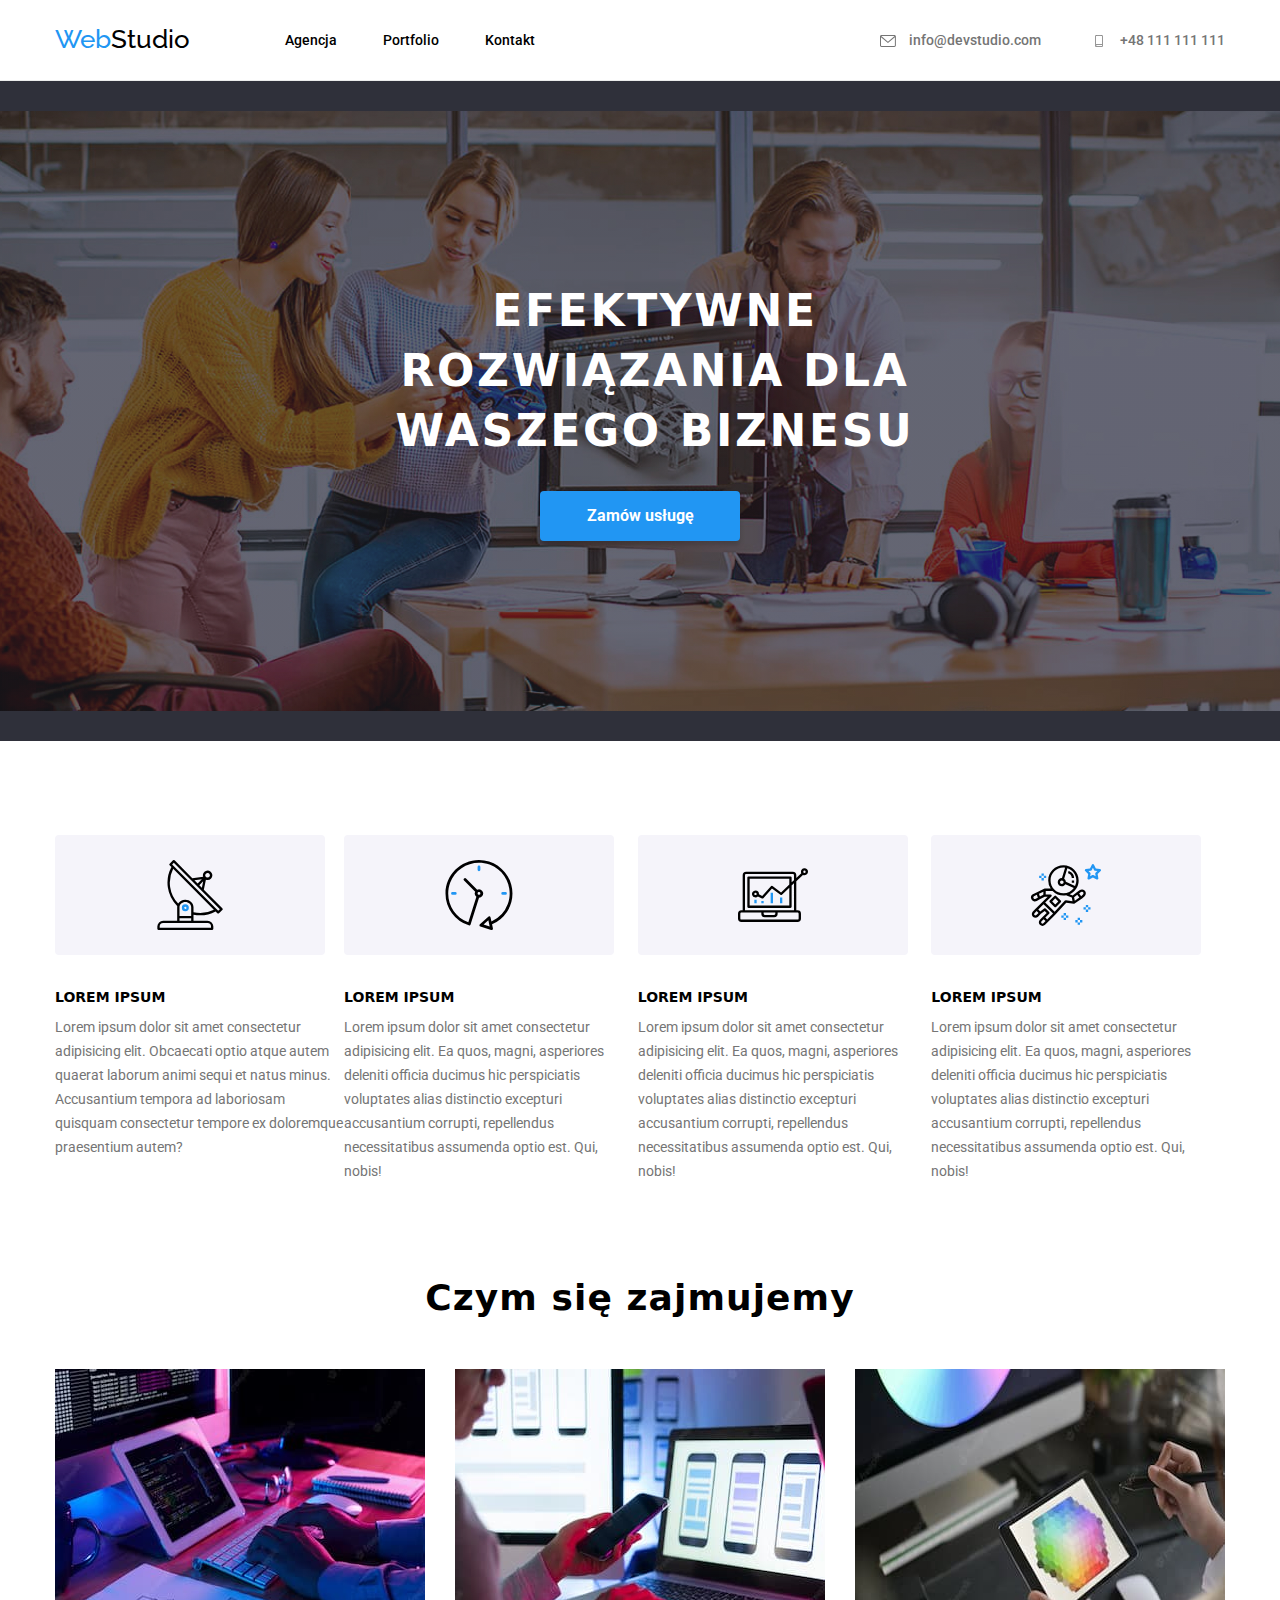
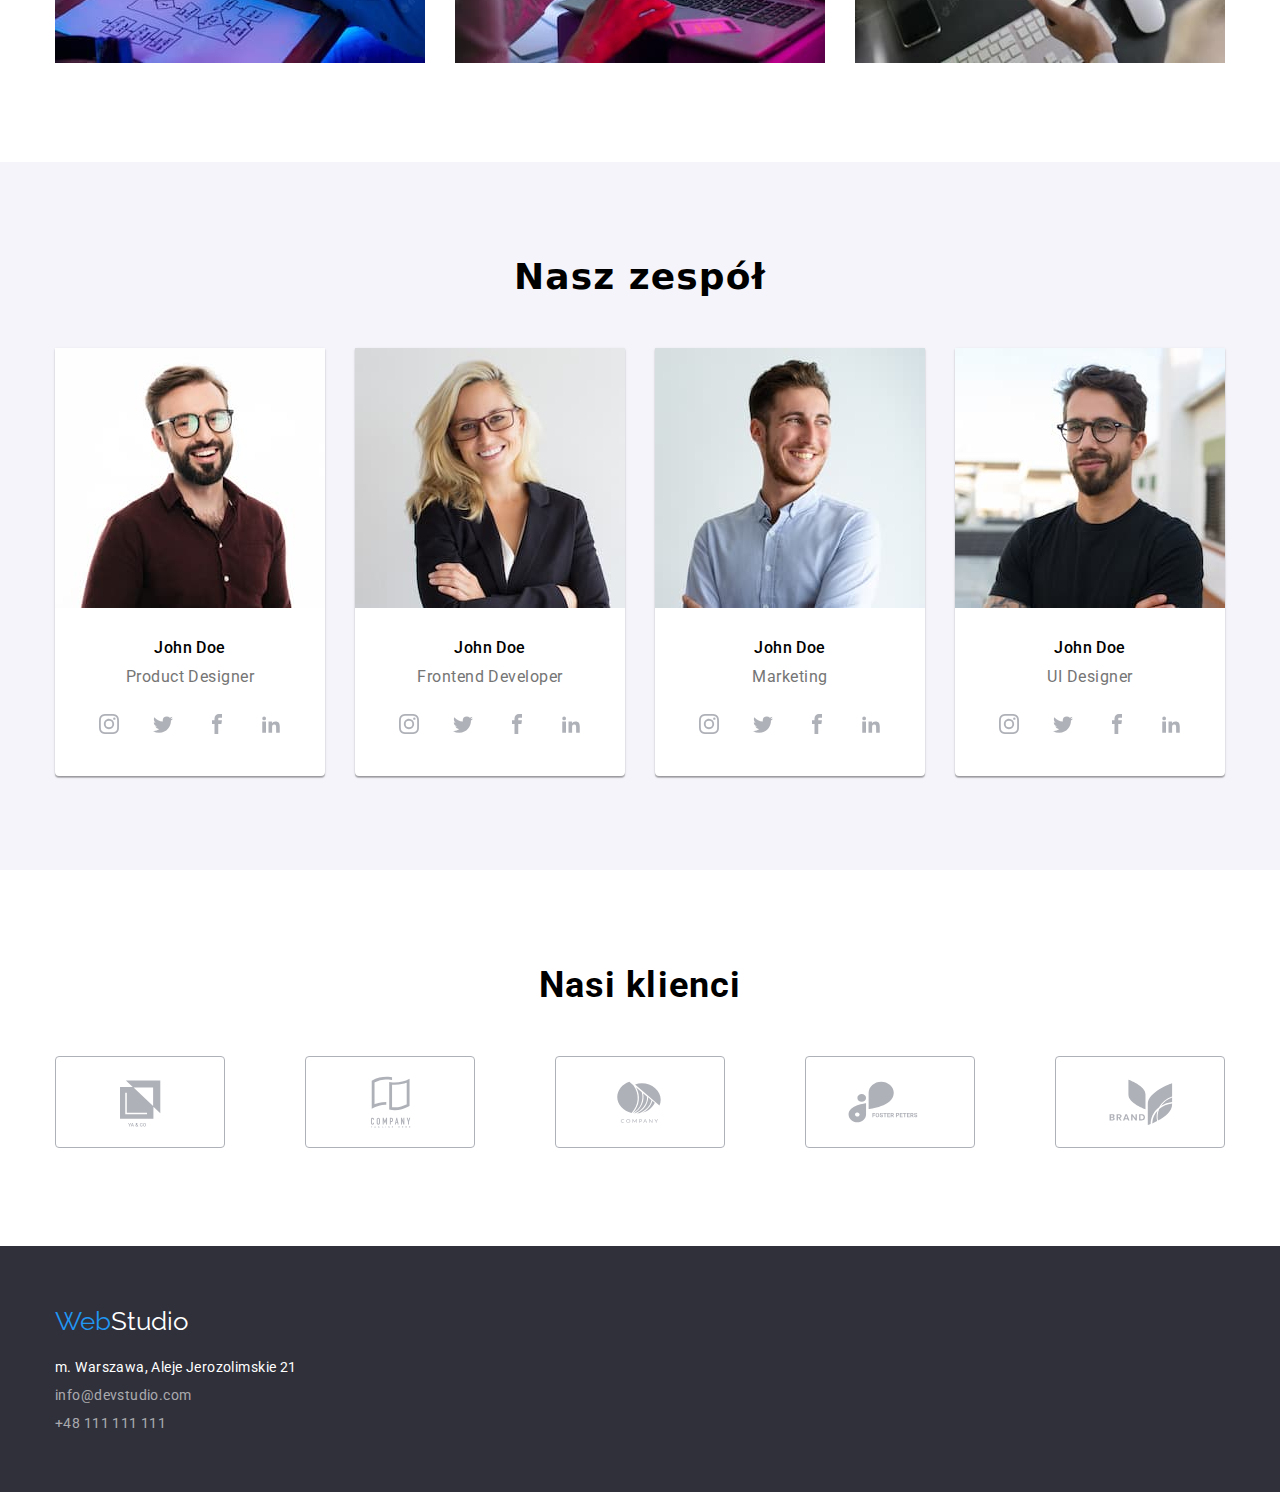
==== index.html @ 2748f31d "our-clients" ====
<!DOCTYPE html>
<html lang="pl">
  <head>
    <meta charset="UTF-8" />
    <meta http-equiv="X-UA-Compatible" content="IE=edge" />
    <meta name="viewport" content="width=device-width, initial-scale=1.0" />

    <title>Studio</title>
    <link rel="preconnect" href="https://fonts.googleapis.com" />
    <link rel="preconnect" href="https://fonts.gstatic.com" crossorigin />
    <link
      href="https://fonts.googleapis.com/css2?family=Raleway:wght@700&family=Roboto:wght@400;500;700;900&display=swap"
      rel="stylesheet"
    />

    <link rel="stylesheet" href="css/modern-normalize.css" />
    <link rel="stylesheet" href="css/style.css" />
  </head>
  <body>
    <header>
      <div class="container header">
        <nav class="nav">
          <a class="logo" href="./index.html"
            >Web<span class="studio-black">Studio</span></a
          >
          <ul class="nav-list">
            <li><a href="#">Agencja</a></li>
            <li><a href="portfolio.html">Portfolio</a></li>
            <li><a href="#">Kontakt</a></li>
          </ul>
        </nav>
        <div class="contacts-header">
          <a href="mailto:info@devstudio.com">
            <svg class="icon-header" 1056 34 width="16" height="12">
              <use href="./images/icons.svg#icon-envelope"></use>
            </svg>
            info@devstudio.com</a
          >
          <a href="tel:+48111111111">
            <svg class="icon-header" width="16" height="12">
              <use href="./images/icons.svg#icon-smartphone"></use>
            </svg>
            +48 111 111 111</a
          >
        </div>
      </div>
    </header>

    <main>
      <section class="section page-theme">
        <div class="container">
          <h1>EFEKTYWNE ROZWIĄZANIA DLA WASZEGO BIZNESU</h1>

          <input class="button-index" type="button" value="Zamów usługę" />
        </div>
      </section>
      <section class="section">
        <div class="container">
          <ul class="articles">
            <li>
              <svg class="svg-lorem" width="270" height="120">
                <use
                  href="./images/icons.svg#icon-antenna-1"
                  widht="70"
                  height="70"
                  y="25"
                ></use>
              </svg>
              <h3>Lorem ipsum</h3>
              <p>
                Lorem ipsum dolor sit amet consectetur adipisicing elit.
                Obcaecati optio atque autem quaerat laborum animi sequi et natus
                minus. Accusantium tempora ad laboriosam quisquam consectetur
                tempore ex doloremque praesentium autem?
              </p>
            </li>

            <li>
              <svg class="svg-lorem" width="270" height="120">
                <use
                  href="./images/icons.svg#icon-clock-1"
                  widht="70"
                  height="70"
                  y="25"
                ></use>
              </svg>
              <h3>Lorem ipsum</h3>
              <p>
                Lorem ipsum dolor sit amet consectetur adipisicing elit. Ea
                quos, magni, asperiores deleniti officia ducimus hic
                perspiciatis voluptates alias distinctio excepturi accusantium
                corrupti, repellendus necessitatibus assumenda optio est. Qui,
                nobis!
              </p>
            </li>

            <li>
              <svg class="svg-lorem" width="270" height="120">
                <use
                  href="./images/icons.svg#icon-diagram-1"
                  widht="70"
                  height="70"
                  y="25"
                ></use>
              </svg>
              <h3>Lorem ipsum</h3>
              <p>
                Lorem ipsum dolor sit amet consectetur adipisicing elit. Ea
                quos, magni, asperiores deleniti officia ducimus hic
                perspiciatis voluptates alias distinctio excepturi accusantium
                corrupti, repellendus necessitatibus assumenda optio est. Qui,
                nobis!
              </p>
            </li>

            <li>
              <svg class="svg-lorem" width="270" height="120">
                <use
                  href="./images/icons.svg#icon-astronaut-1"
                  widht="70"
                  height="70"
                  y="25"
                ></use>
              </svg>
              <h3>Lorem ipsum</h3>
              <p>
                Lorem ipsum dolor sit amet consectetur adipisicing elit. Ea
                quos, magni, asperiores deleniti officia ducimus hic
                perspiciatis voluptates alias distinctio excepturi accusantium
                corrupti, repellendus necessitatibus assumenda optio est. Qui,
                nobis!
              </p>
            </li>
          </ul>
        </div>
      </section>
      <section class="section secondary">
        <div class="container">
          <h2>Czym się zajmujemy</h2>
          <ul class="picture">
            <li>
              <img
                src="images/coding.jpg"
                alt="pisanie kodu"
                width="370"
                height="294"
              />
            </li>
            <li>
              <img
                src="images/phone.jpg"
                alt="telefon w ręce"
                width="370"
                height="294"
              />
            </li>
            <li>
              <img
                src="images/tablet.jpg"
                alt="tablet z paletą barw"
                width="370"
                height="294"
              />
            </li>
          </ul>
        </div>
      </section>
      <section class="section team">
        <div class="container">
          <h2>Nasz zespół</h2>
          <ul class="team-pictures">
            <li>
              <figure>
                <img
                  src="images/john-doe.jpg"
                  alt="mężczyzna w koszulce bordo i okularach"
                  width="270"
                  height="260"
                />
                <figcaption class="figcaption">
                  <span class="upper-text">John Doe</span>
                  <span class="lower-text">Product Designer</span>
                  <ul class="list-links">
                    <li class="social-links">
                      <svg class="item-social" width="44" height="44">
                        <use
                          href="./images/icons.svg#icon-instagram"
                          x="12"
                          y="12"
                          width="20"
                          height="20"
                        ></use>
                      </svg>
                    </li>
                    <li class="social-links">
                      <svg class="item-social" width="44" height="44">
                        <use
                          href="./images/icons.svg#icon-twitter"
                          x="12"
                          y="12"
                          width="20"
                          height="20"
                        ></use>
                      </svg>
                    </li>
                    <li class="social-links">
                      <svg class="item-social" width="44" height="44">
                        <use
                          href="./images/icons.svg#icon-facebook"
                          x="12"
                          y="12"
                          width="20"
                          height="20"
                        ></use>
                      </svg>
                    </li>
                    <li class="social-links">
                      <svg class="item-social" width="44" height="44">
                        <use
                          href="./images/icons.svg#icon-linkedin2"
                          x="12"
                          y="12"
                          width="20"
                          height="20"
                        ></use>
                      </svg>
                    </li>
                  </ul>
                </figcaption>
              </figure>
            </li>
            <li>
              <figure>
                <img
                  src="images/blonde.jpg"
                  alt="blondynka w żakiecie i okularach"
                  width="270"
                  height="260"
                />
                <figcaption class="figcaption">
                  <span class="upper-text">John Doe</span>
                  <span class="lower-text">Frontend Developer</span>
                  <ul class="list-links">
                    <li class="social-links">
                      <svg class="item-social" width="44" height="44">
                        <use
                          href="./images/icons.svg#icon-instagram"
                          x="12"
                          y="12"
                          width="20"
                          height="20"
                        ></use>
                      </svg>
                    </li>
                    <li class="social-links">
                      <svg class="item-social" width="44" height="44">
                        <use
                          href="./images/icons.svg#icon-twitter"
                          x="12"
                          y="12"
                          width="20"
                          height="20"
                        ></use>
                      </svg>
                    </li>
                    <li class="social-links">
                      <svg class="item-social" width="44" height="44">
                        <use
                          href="./images/icons.svg#icon-facebook"
                          x="12"
                          y="12"
                          width="20"
                          height="20"
                        ></use>
                      </svg>
                    </li>
                    <li class="social-links">
                      <svg class="item-social" width="44" height="44">
                        <use
                          href="./images/icons.svg#icon-linkedin2"
                          x="12"
                          y="12"
                          width="20"
                          height="20"
                        ></use>
                      </svg>
                    </li>
                  </ul>
                </figcaption>
              </figure>
            </li>
            <li>
              <figure>
                <img
                  src="images/without-glasses.jpg"
                  alt="mężczyzna w niebieskiej koszuli"
                  width="270"
                  height="260"
                />
                <figcaption class="figcaption">
                  <span class="upper-text">John Doe</span>
                  <span class="lower-text">Marketing</span>
                  <ul class="list-links">
                    <li class="social-links">
                      <svg class="item-social" width="44" height="44">
                        <use
                          href="./images/icons.svg#icon-instagram"
                          x="12"
                          y="12"
                          width="20"
                          height="20"
                        ></use>
                      </svg>
                    </li>
                    <li class="social-links">
                      <svg class="item-social" width="44" height="44">
                        <use
                          href="./images/icons.svg#icon-twitter"
                          x="12"
                          y="12"
                          width="20"
                          height="20"
                        ></use>
                      </svg>
                    </li>
                    <li class="social-links">
                      <svg class="item-social" width="44" height="44">
                        <use
                          href="./images/icons.svg#icon-facebook"
                          x="12"
                          y="12"
                          width="20"
                          height="20"
                        ></use>
                      </svg>
                    </li>
                    <li class="social-links">
                      <svg class="item-social" width="44" height="44">
                        <use
                          href="./images/icons.svg#icon-linkedin2"
                          x="12"
                          y="12"
                          width="20"
                          height="20"
                        ></use>
                      </svg>
                    </li>
                  </ul>
                </figcaption>
              </figure>
            </li>
            <li>
              <figure>
                <img
                  src="images/black-tshirt.jpg"
                  alt="męzczyzna w czarnej koszulce i okularach"
                  width="270"
                  height="260"
                />
                <figcaption class="figcaption">
                  <span class="upper-text">John Doe</span>
                  <span class="lower-text">UI Designer</span>
                  <ul class="list-links">
                    <li class="social-links">
                      <svg class="item-social" width="44" height="44">
                        <use
                          href="./images/icons.svg#icon-instagram"
                          x="12"
                          y="12"
                          width="20"
                          height="20"
                        ></use>
                      </svg>
                    </li>
                    <li class="social-links">
                      <svg class="item-social" width="44" height="44">
                        <use
                          href="./images/icons.svg#icon-twitter"
                          x="12"
                          y="12"
                          width="20"
                          height="20"
                        ></use>
                      </svg>
                    </li>
                    <li class="social-links">
                      <svg class="item-social" width="44" height="44">
                        <use
                          href="./images/icons.svg#icon-facebook"
                          x="12"
                          y="12"
                          width="20"
                          height="20"
                        ></use>
                      </svg>
                    </li>
                    <li class="social-links">
                      <svg class="item-social" width="44" height="44">
                        <use
                          href="./images/icons.svg#icon-linkedin2"
                          x="12"
                          y="12"
                          width="20"
                          height="20"
                        ></use>
                      </svg>
                    </li>
                  </ul>
                </figcaption>
              </figure>
            </li>
          </ul>
        </div>
      </section>

      <!-- Nasi klienci -->
      <section class="section our-clients">
        <div class="container">
          <h2>Nasi klienci</h2>
          <ul class="client-list">
            <li class="client-box">
              <svg class="icon-client" width="170" height="92">
                <use
                  href="./images/icons.svg#icon-Logo"
                  x="5"
                  y="16"
                  width="160"
                  height="60"
                ></use>
              </svg>
            </li>
            <li class="client-box">
              <svg class="icon-client" width="170" height="92">
                <use
                  href="./images/icons.svg#icon-Logo1"
                  x="5"
                  y="16"
                  width="160"
                  height="60"
                ></use>
              </svg>
            </li>
            <li class="client-box">
              <svg class="icon-client" width="170" height="92">
                <use
                  href="./images/icons.svg#icon-Logo2"
                  x="5"
                  y="16"
                  width="160"
                  height="60"
                ></use>
              </svg>
            </li>
            <li class="client-box">
              <svg class="icon-client" width="170" height="92">
                <use
                  href="./images/icons.svg#icon-Logo3"
                  x="5"
                  y="16"
                  width="160"
                  height="60"
                ></use>
              </svg>
            </li>
            <li class="client-box">
              <svg class="icon-client" width="170" height="92">
                <use
                  href="./images/icons.svg#icon-Logo4"
                  x="5"
                  y="16"
                  width="160"
                  height="60"
                ></use>
              </svg>
            </li>
          </ul>
        </div>
      </section>
    </main>
    <footer class="ending">
      <div class="container">
        <a class="logo" href="./index.html"
          >Web<span class="studio-white">Studio</span></a
        >
        <address class="links">
          <ul>
            <li>
              <a class="localization" href="#"
                >m. Warszawa, Aleje Jerozolimskie 21</a
              >
            </li>
            <div class="contacts-footer">
              <li>
                <a href="mailto:info@devstudio.com"> info@devstudio.com</a>
              </li>
              <li><a href="tel:+48111111111"> +48 111 111 111</a></li>
            </div>
          </ul>
        </address>
      </div>
    </footer>
  </body>
</html>
---- css/style.css ----
:root {
  --black: black;
  --blue: #2196f3;
  --white: #ffffff;
  --grey: #757575;
  --light-grey: rgba(255, 255, 255, 0.6);
  --background-footer: #2f303a;
  --box-shadow: rgba(0, 0, 0, 0.15);
  --bacground-image: rgba(47, 48, 58, 0.4);
  --social-links:#AFB1B8;
  --our-clients:#E5E5E5;
}

header {
  border-bottom: 1px solid #ececec;
  padding-top: 24px;
  padding-bottom: 25px;
}
.container {
  width: 1200px;
  margin: 0 auto;
  padding: 0 15px;
}
ul {
  list-style: none;
  padding: 0;
  margin: 0;
}
h1,
h2,
h3,
p {
  margin: 0;
}
body {
  color: var(--black);
}

.logo {
  font-family: "Raleway", sans-serif;
  font-size: 26px;
  color: var(--blue);
  text-decoration: none;
  margin-right: 95px;
  line-height: 31px;
}

.header {
  display: flex;
  align-items: center;
  justify-content: space-between;
  font-family: "Roboto";
  font-style: normal;
  font-weight: 500;
  font-size: 14px;
  line-height: 16px;
}

.nav {
  display: flex;
  align-items: center;
  justify-content: space-evenly;
}

.nav-list {
  display: flex;
  align-items: center;
  justify-content: space-evenly;
  gap: 46px;
}

.nav-list a {
  font-family: "Roboto", sans-serif;
  font-weight: 500;
  letter-spacing: 0, 02em;
  color: var(--black);
  text-decoration: none;
}

.nav-list a:hover,
.nav-list a:focus {
  color: var(--blue);
}
.studio-black {
  color: var(--black);
}

.contacts-header {
  display: flex;
  gap: 50px;
}

.contacts-header a {
  color: var(--grey);
  text-decoration: none;
}

.contacts-header a:hover,
.contacts-header a:focus {
  color: var(--blue);
}

.icon-header{
  fill: currentColor;
  margin-right: 10px;
  vertical-align: middle;
}

.icon-header:hover,
.icon-header:focus {
  fill:var(--blue)
}

.section {
  padding: 94px 0;
}
.page-theme {
  background-color: #2f303a;
  text-align: center;
  display: flex;
  flex-direction: column;
  justify-content: center;
  text-align: center;
  align-items: center;
  padding-bottom: 0;
  background-image: linear-gradient(
      to bottom,
      var(--bacground-image),
      var(--bacground-image)
    ),
    url("../images/new-image.jpg");

  background-repeat: no-repeat;
  background-position: center;
  background-size: 1600px 600px;
}

.page-theme h1 {
  font-size: 44px;
  font-weight: 900;
  line-height: 60px;
  letter-spacing: 0.06em;
  color: var(--white);
  width: 696px;
  margin: 106px 252px 0 252px;
}
.page-theme input {
  font-family: "Roboto";
  font-weight: 700;
  font-size: 16px;
  line-height: 1.875;
  color: var(--white);
  background-color: var(--blue);
  width: 200px;
  height: 50px;
  box-shadow: 0px 4px 4px var(--box-shadow);
  border-radius: 4px;
  outline: none;
  border: none;
  cursor: pointer;
}

.articles {
  display: flex;
  justify-content: center;
  text-align: left;
}
.svg-lorem{
  background-color: #f5f4fa;
  border-radius: 4px;
  margin-bottom:30px;
}

.articles h3 {
  text-transform: uppercase;
  font-weight: 700;
  font-size: 14px;
  letter-spacing: 0, 03em;
  justify-content: center;
  line-height: 16px;
  margin-bottom: 10px;
}

.articles p {
  font-family: "Roboto", sans-serif;
  font-weight: 400;
  font-size: 14px;
  letter-spacing: 0, 03em;
  color: var(--grey);
  line-height: 24px;
}
.secondary {
  display: flex;
  flex-direction: column;
  justify-content: center;
  text-align: center;
  padding-top: 0;
}

.secondary h2 {
  font-size: 36px;
  font-weight: 700;
  line-height: 42px;
  letter-spacing: 0.03em;
  margin-bottom: 50px;
}

.picture {
  display: flex;
  justify-content: space-evenly;
  gap: 30px;
}

.team {
  background-color: #f5f4fa;
  display: flex;
  flex-direction: column;
  justify-content: center;
  text-align: center;
}
.team-pictures {
  display: flex;
  justify-content: space-evenly;
  gap: 30px;
}
.team-pictures figure {
  font-size: 0;
}

.team figure {
  background-color: var(--white);
  box-shadow: 0px 1px 3px rgba(0, 0, 0, 0.12), 0px 1px 1px rgba(0, 0, 0, 0.14),
    0px 2px 1px rgba(0, 0, 0, 0.2);
  border-radius: 0px 0px 4px 4px;
  margin: 0;
}

.team h2 {
  font-size: 36px;
  font-weight: 700;
  letter-spacing: 0.03em;
  text-align: center;
  margin-bottom: 50px;
  line-height: 42px;
}
.list-links{
  display: flex;
  gap:10px;
  margin-left: 32px;
  margin-top: 16px;
}
.social-links{
  background-color:var(--white) ;
  display:block;
  fill:var(--social-links);
  border-radius:50%;
}
.social-links:hover{
  background-color: var(--blue);
  cursor: pointer;
}

.item-social:hover{
  fill:var(--white)
}

.button {
  font-family: "Roboto";
  font-weight: 500;
  font-size: 16px;
  line-height: 26px;
  outline: none;
  border: none;
  cursor: pointer;
}
.button-index {
  font-family: "Roboto";
  font-weight: 700;
  font-size: 16px;
  line-height: 30px;
  outline: none;
  border: none;
  cursor: pointer;
  margin-top: 30px;
  margin-bottom: 200px;
}

.button:hover,
.button:focus {
  color: var(--white);
  background-color: var(--blue);
  box-shadow: 0px 2px 2px 0px rgba(0, 0, 0, 0.12),
    0px 1px 2px 0px rgba(0, 0, 0, 0.08), 0px 3px 1px 0px rgba(0, 0, 0, 0.1);
}

.buttons {
  list-style: none;
  align-items: center;
  text-align: center;
  justify-content: center;
  display: flex;
  gap: 8px;
  margin-bottom: 50px;
}
.portfolio {
  list-style: none;
  display: flex;
  flex-wrap: wrap;
  gap: 30px;
  align-content: center;
}
.portfolio figure:hover {
  box-shadow: 1px 4px 6px 0px rgba(0, 0, 0, 0.16),
    0px 4px 4px 0px rgba(0, 0, 0, 0.06), 0px 1px 1px 0px rgba(0, 0, 0, 0.12);
}
.figcaption {
  display: flex;
  flex-direction: column;
  padding-bottom: 30px;
}

.figcaption-portfolio {
  display: flex;
  flex-direction: column;
  padding-bottom: 20px;
  padding-left: 24px;
  padding-top: 20px;
  border: 1px solid #eee;
  border-top: none;
}

.portfolio figure {
  background: var(--white);
  margin: 0;
  font-size: 0;
}

.upper-text {
  font-family: "Roboto";
  font-style: normal;
  font-weight: 500;
  font-size: 16px;
  line-height: 19px;
  text-align: center;
  letter-spacing: 0.03em;
  padding-top: 30px;
  margin-bottom: 10px;
}
.upper {
  font-family: "Roboto";
  font-style: normal;
  font-weight: 700;
  font-size: 18px;
  line-height: 36px;
  letter-spacing: 0.06em;
}

.lower-text {
  font-family: "Roboto";
  font-size: 16px;
  font-weight: 400;
  color: var(--grey);
  letter-spacing: 0.03em;
  line-height: 19px;
}
.lower {
  font-family: "Roboto";
  font-style: normal;
  font-weight: 400;
  font-size: 16px;
  line-height: 30px;
  letter-spacing: 0.03em;
}

.our-clients{
justify-content: center;
align-items: center;
}
.client-list{
  display:flex;
  justify-content: space-between;
  margin-top: 50px;
}

.our-clients h2{
  font-family: "Roboto";
font-size: 36px;
font-weight: 700;
line-height: 42px;
letter-spacing: 0.03em;
text-align: center;

}
.client-box{
  cursor: pointer;
}

.icon-client:hover,
.icon-client:focus{
  fill:var(--blue);
  border-color: var(--blue);
}

.icon-client{
  border: solid 1px #AFB1B8;
  border-radius: 4px;
  fill:var(--social-links)
}

.localization {
  color: var(--white);
  text-decoration: none;
  font-style: normal;
}
.links a {
  font-family: "Roboto";
  font-style: normal;
  font-weight: 400;
  font-size: 14px;
  letter-spacing: 0.03em;
  text-decoration: none;
}
.links {
  padding-top: 20px;
}

.contacts-footer a:hover,
.contacts-footer a:focus {
  color: var(--blue);
}
.studio-white {
  color: var(--white);
}

.contacts-footer a {
  color: var(--light-grey);
}
.contacts-footer {
  display: flex;
  flex-direction: column;
  gap: 9px;
}
.ending {
  background-color: var(--background-footer);
  padding-top: 60px;
  padding-bottom: 60px;
  line-height: normal;
  display:flex;
  
}
.ending ul {
  display: flex;
  flex-direction: column;
  gap: 9px;
}
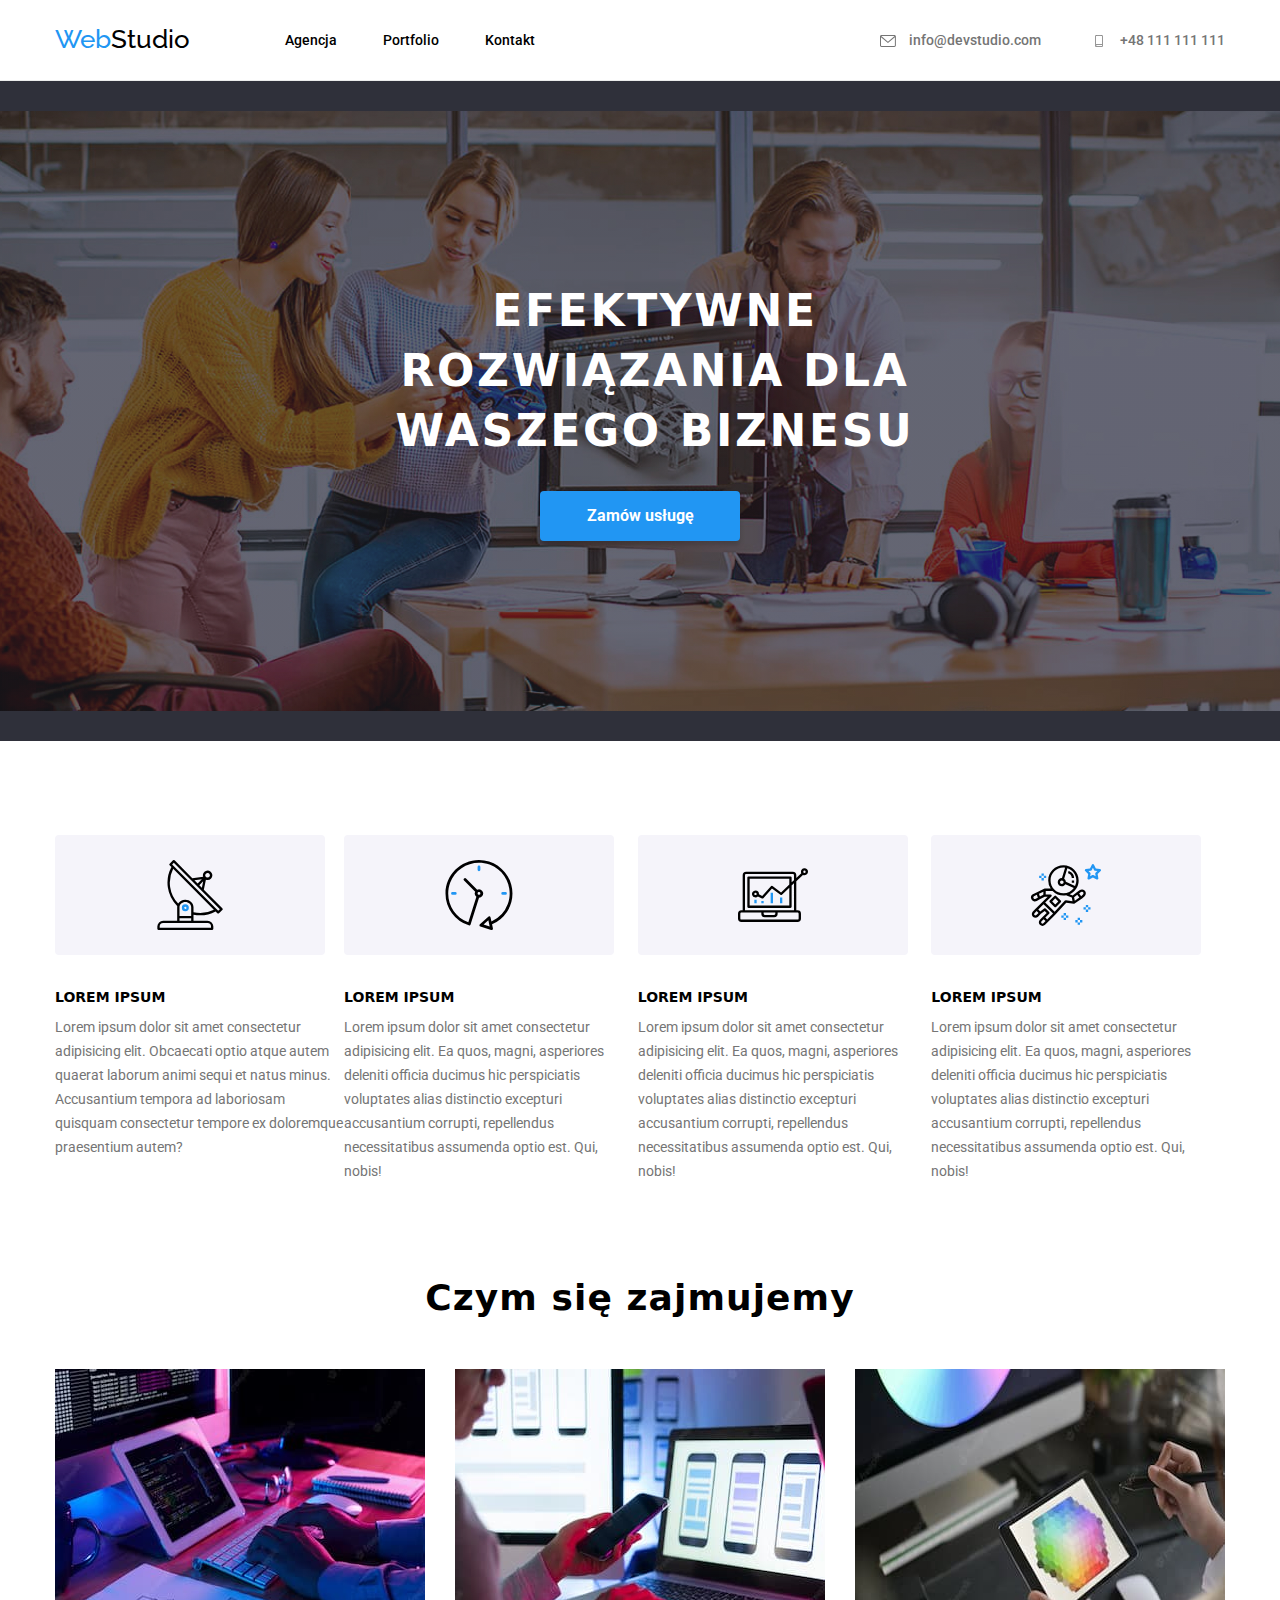
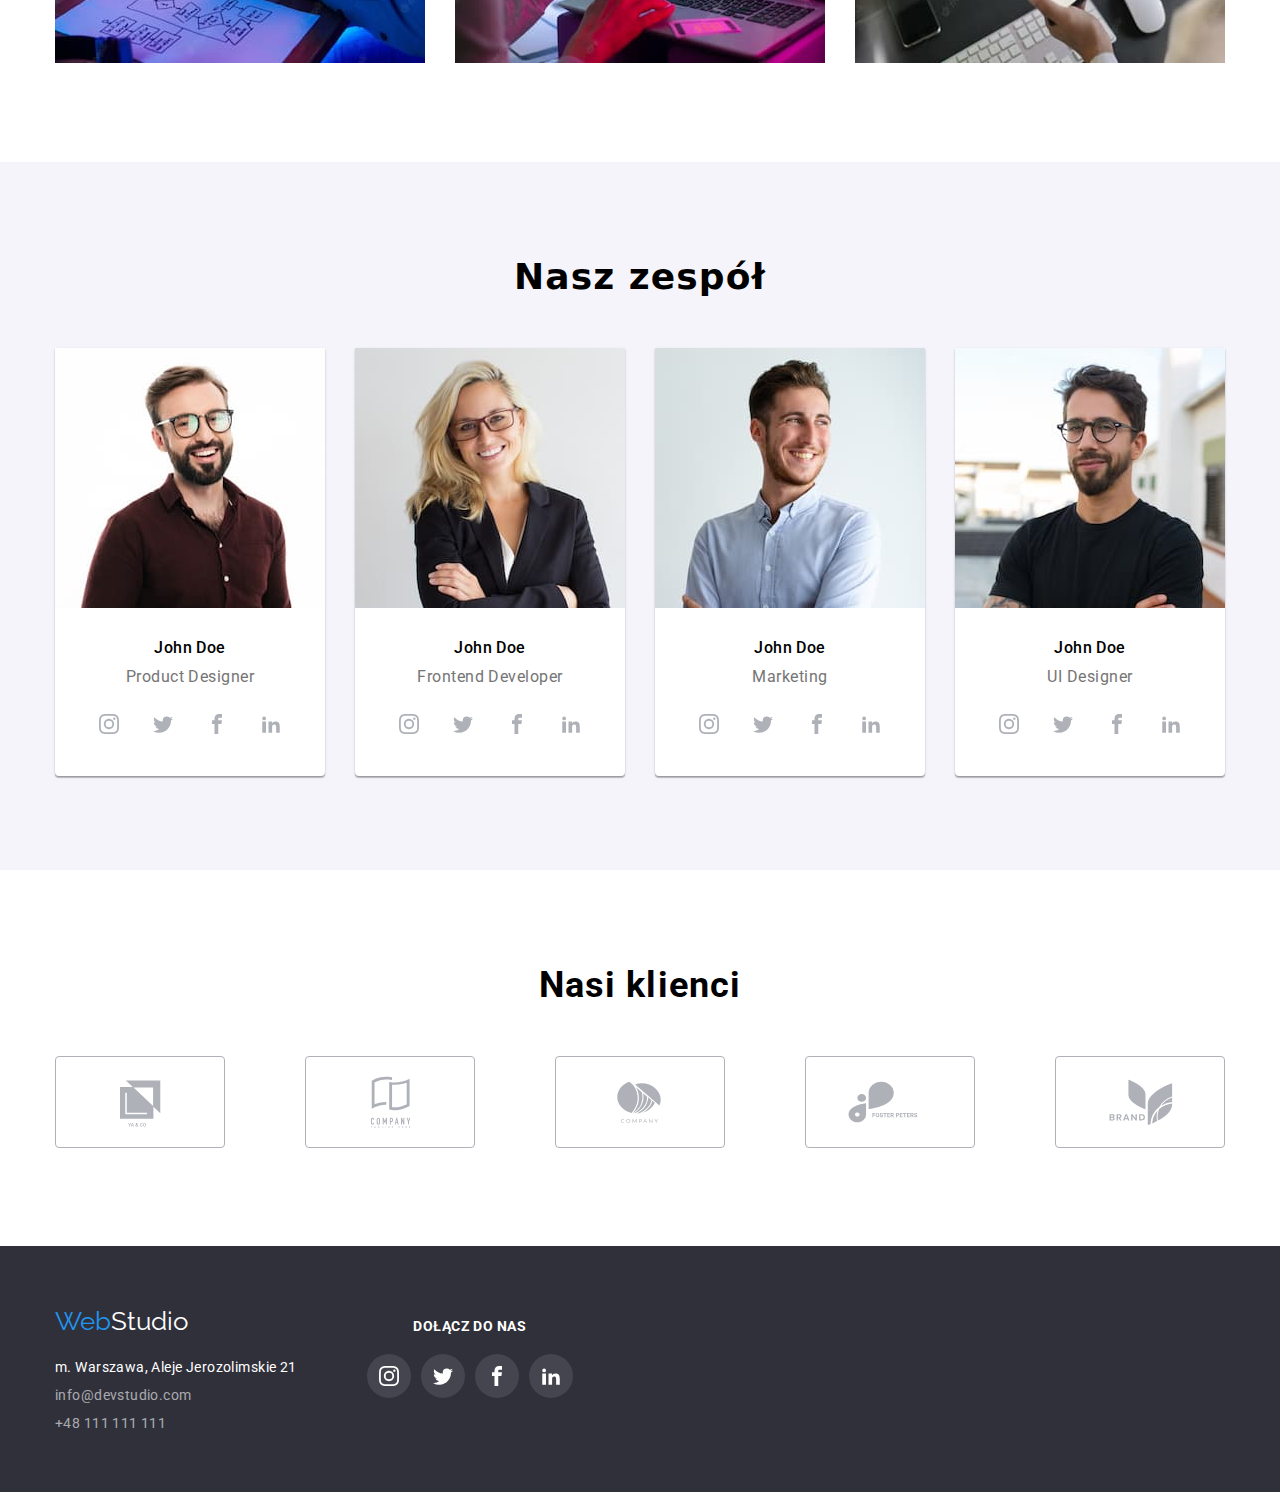
==== commit 26f17ba8: "footer-icons" ====
--- a/index.html
+++ b/index.html
@@ -477,11 +477,15 @@
         </div>
       </section>
     </main>
+    <!-- footer -->
     <footer class="ending">
       <div class="container">
+        <div class="divs">
+          <div class="footer">
         <a class="logo" href="./index.html"
           >Web<span class="studio-white">Studio</span></a
         >
+        
         <address class="links">
           <ul>
             <li>
@@ -495,8 +499,63 @@
               </li>
               <li><a href="tel:+48111111111"> +48 111 111 111</a></li>
             </div>
+          </div>
           </ul>
         </address>
+        <div class="join-us">
+          <h3>Dołącz do nas</h3>
+          <ul class="join-us-links">
+            <li class="list-element">
+              <svg class="icon-footer" width="44" height="44">
+                <use
+                  href="./images/icons.svg#icon-instagram"
+                  x="12"
+                  y="12"
+                  width="20"
+                  height="20"
+                ></use>
+              </svg>
+            </li>
+            <li class="list-element">
+              <svg class="icon-footer" width="44" height="44">
+                <use
+                  href="./images/icons.svg#icon-twitter"
+                  x="12"
+                  y="12"
+                  width="20"
+                  height="20"
+                ></use>
+              </svg>
+            </li>
+            <li class="list-element">
+              <svg class="icon-footer" width="44" height="44">
+                <use
+                  href="./images/icons.svg#icon-facebook"
+                  x="12"
+                  y="12"
+                  width="20"
+                  height="20"
+                ></use>
+              </svg>
+            </li>
+            <li class="list-element">
+              <svg class="icon-footer" width="44" height="44">
+                <use
+                  href="./images/icons.svg#icon-linkedin2"
+                  x="12"
+                  y="12"
+                  width="20"
+                  height="20"
+                ></use>
+              </svg>
+            </li>
+          </ul>
+        </figcaption>
+      </figure>
+    </li>
+  </ul>
+        </div>
+      </div>
       </div>
     </footer>
   </body>
--- a/css/style.css
+++ b/css/style.css
@@ -9,6 +9,7 @@
   --bacground-image: rgba(47, 48, 58, 0.4);
   --social-links:#AFB1B8;
   --our-clients:#E5E5E5;
+  --social-links-footer:rgba(255, 255, 255, 0.1);
 }
 
 header {
@@ -251,7 +252,7 @@
 }
 .social-links{
   background-color:var(--white) ;
-  display:block;
+  
   fill:var(--social-links);
   border-radius:50%;
 }
@@ -260,7 +261,8 @@
   cursor: pointer;
 }
 
-.item-social:hover{
+.item-social:hover,
+.item-social:focus{
   fill:var(--white)
 }
 
@@ -448,9 +450,47 @@
   display:flex;
   
 }
-.ending ul {
+.footer ul {
   display: flex;
   flex-direction: column;
   gap: 9px;
 }
-
+.join-us{
+  text-align: center;
+  margin-top: 12px;
+}
+.join-us h3{
+  color:var(--white);
+  font-family: 'Roboto';
+font-style: normal;
+font-weight: 700;
+font-size: 14px;
+line-height: 16px;
+letter-spacing: 0.03em;
+text-transform: uppercase;
+}
+.join-us-links{
+  margin-top: 20px;
+  display:flex;
+  gap:10px;
+  text-align: center;
+}
+.divs{
+  display:flex;
+  gap:70px
+}
+.list-element{
+  background-color:var(--social-links-footer);
+  fill:var(--white);
+  border-radius:50%
+}
+
+.list-element:hover,
+.list-element:focus{
+  background-color:var(--blue);
+  cursor:pointer
+}
+
+.icon-footer{
+  vertical-align: middle;
+}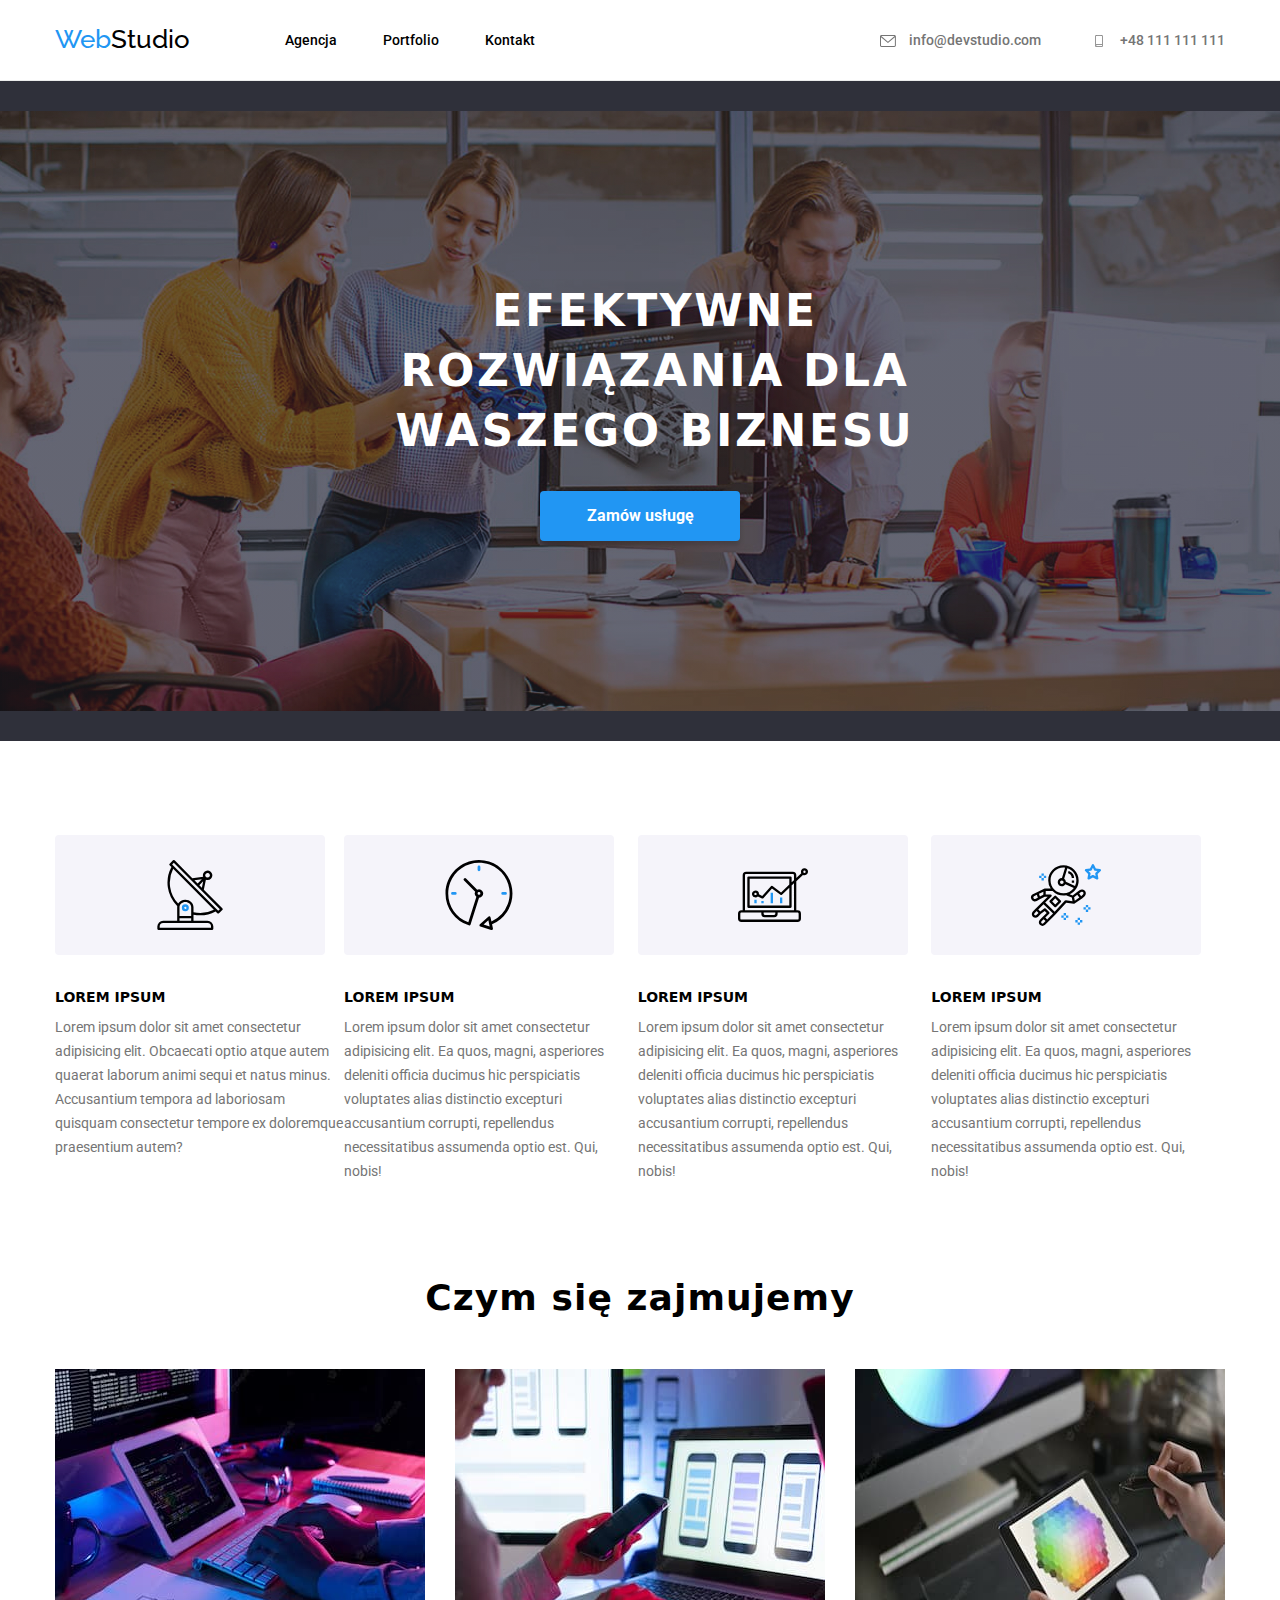
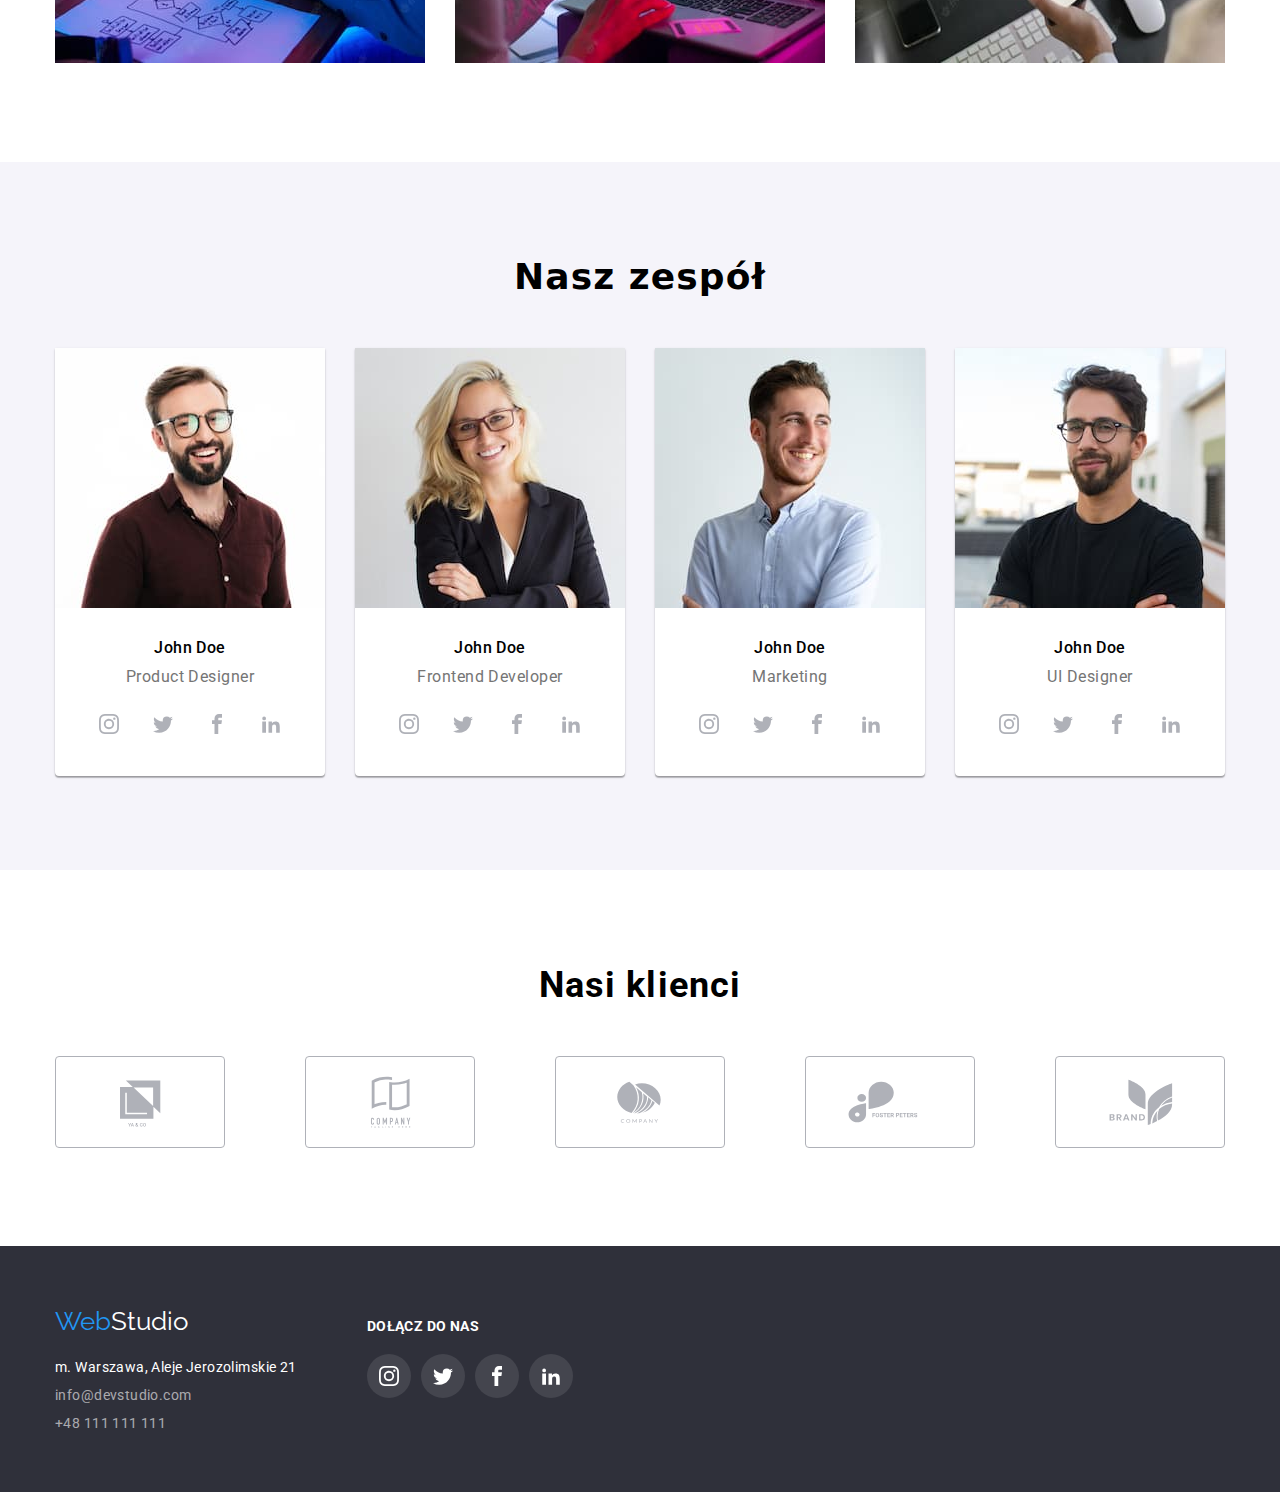
==== commit 66b4715e: "." ====
--- a/index.html
+++ b/index.html
@@ -182,6 +182,7 @@
                   <span class="lower-text">Product Designer</span>
                   <ul class="list-links">
                     <li class="social-links">
+                      <a href="#" target="_blank"></a>
                       <svg class="item-social" width="44" height="44">
                         <use
                           href="./images/icons.svg#icon-instagram"
@@ -193,6 +194,7 @@
                       </svg>
                     </li>
                     <li class="social-links">
+                      <a href="#" target="_blank"></a>
                       <svg class="item-social" width="44" height="44">
                         <use
                           href="./images/icons.svg#icon-twitter"
@@ -204,6 +206,7 @@
                       </svg>
                     </li>
                     <li class="social-links">
+                      <a href="#" target="_blank"></a>
                       <svg class="item-social" width="44" height="44">
                         <use
                           href="./images/icons.svg#icon-facebook"
@@ -215,6 +218,7 @@
                       </svg>
                     </li>
                     <li class="social-links">
+                      <a href="#" target="_blank"></a>
                       <svg class="item-social" width="44" height="44">
                         <use
                           href="./images/icons.svg#icon-linkedin2"
@@ -242,6 +246,7 @@
                   <span class="lower-text">Frontend Developer</span>
                   <ul class="list-links">
                     <li class="social-links">
+                      <a href="#" target="_blank"></a>
                       <svg class="item-social" width="44" height="44">
                         <use
                           href="./images/icons.svg#icon-instagram"
@@ -253,6 +258,7 @@
                       </svg>
                     </li>
                     <li class="social-links">
+                      <a href="#" target="_blank"></a>
                       <svg class="item-social" width="44" height="44">
                         <use
                           href="./images/icons.svg#icon-twitter"
@@ -264,6 +270,7 @@
                       </svg>
                     </li>
                     <li class="social-links">
+                      <a href="#" target="_blank"></a>
                       <svg class="item-social" width="44" height="44">
                         <use
                           href="./images/icons.svg#icon-facebook"
@@ -275,6 +282,7 @@
                       </svg>
                     </li>
                     <li class="social-links">
+                      <a href="#" target="_blank"></a>
                       <svg class="item-social" width="44" height="44">
                         <use
                           href="./images/icons.svg#icon-linkedin2"
@@ -302,6 +310,7 @@
                   <span class="lower-text">Marketing</span>
                   <ul class="list-links">
                     <li class="social-links">
+                      <a href="#" target="_blank"></a>
                       <svg class="item-social" width="44" height="44">
                         <use
                           href="./images/icons.svg#icon-instagram"
@@ -313,6 +322,7 @@
                       </svg>
                     </li>
                     <li class="social-links">
+                      <a href="#" target="_blank"></a>
                       <svg class="item-social" width="44" height="44">
                         <use
                           href="./images/icons.svg#icon-twitter"
@@ -324,6 +334,7 @@
                       </svg>
                     </li>
                     <li class="social-links">
+                      <a href="#" target="_blank"></a>
                       <svg class="item-social" width="44" height="44">
                         <use
                           href="./images/icons.svg#icon-facebook"
@@ -335,6 +346,7 @@
                       </svg>
                     </li>
                     <li class="social-links">
+                      <a href="#" target="_blank"></a>
                       <svg class="item-social" width="44" height="44">
                         <use
                           href="./images/icons.svg#icon-linkedin2"
@@ -362,6 +374,7 @@
                   <span class="lower-text">UI Designer</span>
                   <ul class="list-links">
                     <li class="social-links">
+                      <a href="#" target="_blank"></a>
                       <svg class="item-social" width="44" height="44">
                         <use
                           href="./images/icons.svg#icon-instagram"
@@ -373,7 +386,9 @@
                       </svg>
                     </li>
                     <li class="social-links">
-                      <svg class="item-social" width="44" height="44">
+                      <a href="#" target="_blank"></a>
+                      <svg class="item-social" width="44" height="44">
+                        
                         <use
                           href="./images/icons.svg#icon-twitter"
                           x="12"
@@ -384,6 +399,7 @@
                       </svg>
                     </li>
                     <li class="social-links">
+                      <a href="#" target="_blank"></a>
                       <svg class="item-social" width="44" height="44">
                         <use
                           href="./images/icons.svg#icon-facebook"
@@ -395,6 +411,7 @@
                       </svg>
                     </li>
                     <li class="social-links">
+                      <a href="#" target="_blank"></a>
                       <svg class="item-social" width="44" height="44">
                         <use
                           href="./images/icons.svg#icon-linkedin2"
@@ -419,6 +436,7 @@
           <h2>Nasi klienci</h2>
           <ul class="client-list">
             <li class="client-box">
+              <a href="#" target="_blank"></a>
               <svg class="icon-client" width="170" height="92">
                 <use
                   href="./images/icons.svg#icon-Logo"
@@ -430,6 +448,7 @@
               </svg>
             </li>
             <li class="client-box">
+              <a href="#" target="_blank"></a>
               <svg class="icon-client" width="170" height="92">
                 <use
                   href="./images/icons.svg#icon-Logo1"
@@ -441,6 +460,7 @@
               </svg>
             </li>
             <li class="client-box">
+              <a href="#" target="_blank"></a>
               <svg class="icon-client" width="170" height="92">
                 <use
                   href="./images/icons.svg#icon-Logo2"
@@ -452,6 +472,7 @@
               </svg>
             </li>
             <li class="client-box">
+              <a href="#" target="_blank"></a>
               <svg class="icon-client" width="170" height="92">
                 <use
                   href="./images/icons.svg#icon-Logo3"
@@ -463,6 +484,7 @@
               </svg>
             </li>
             <li class="client-box">
+              <a href="#" target="_blank"></a>
               <svg class="icon-client" width="170" height="92">
                 <use
                   href="./images/icons.svg#icon-Logo4"
@@ -506,6 +528,7 @@
           <h3>Dołącz do nas</h3>
           <ul class="join-us-links">
             <li class="list-element">
+              <a href="#" target="_blank"></a>
               <svg class="icon-footer" width="44" height="44">
                 <use
                   href="./images/icons.svg#icon-instagram"
@@ -517,6 +540,7 @@
               </svg>
             </li>
             <li class="list-element">
+              <a href="#" target="_blank"></a>
               <svg class="icon-footer" width="44" height="44">
                 <use
                   href="./images/icons.svg#icon-twitter"
@@ -528,6 +552,7 @@
               </svg>
             </li>
             <li class="list-element">
+              <a href="#" target="_blank"></a>
               <svg class="icon-footer" width="44" height="44">
                 <use
                   href="./images/icons.svg#icon-facebook"
@@ -539,6 +564,7 @@
               </svg>
             </li>
             <li class="list-element">
+              <a href="#" target="_blank"></a>
               <svg class="icon-footer" width="44" height="44">
                 <use
                   href="./images/icons.svg#icon-linkedin2"
--- a/css/style.css
+++ b/css/style.css
@@ -252,13 +252,15 @@
 }
 .social-links{
   background-color:var(--white) ;
-  
   fill:var(--social-links);
   border-radius:50%;
 }
-.social-links:hover{
+
+.social-links:hover,
+.social-links:focus{
   background-color: var(--blue);
   cursor: pointer;
+ 
 }
 
 .item-social:hover,
@@ -456,7 +458,6 @@
   gap: 9px;
 }
 .join-us{
-  text-align: center;
   margin-top: 12px;
 }
 .join-us h3{
@@ -473,7 +474,6 @@
   margin-top: 20px;
   display:flex;
   gap:10px;
-  text-align: center;
 }
 .divs{
   display:flex;
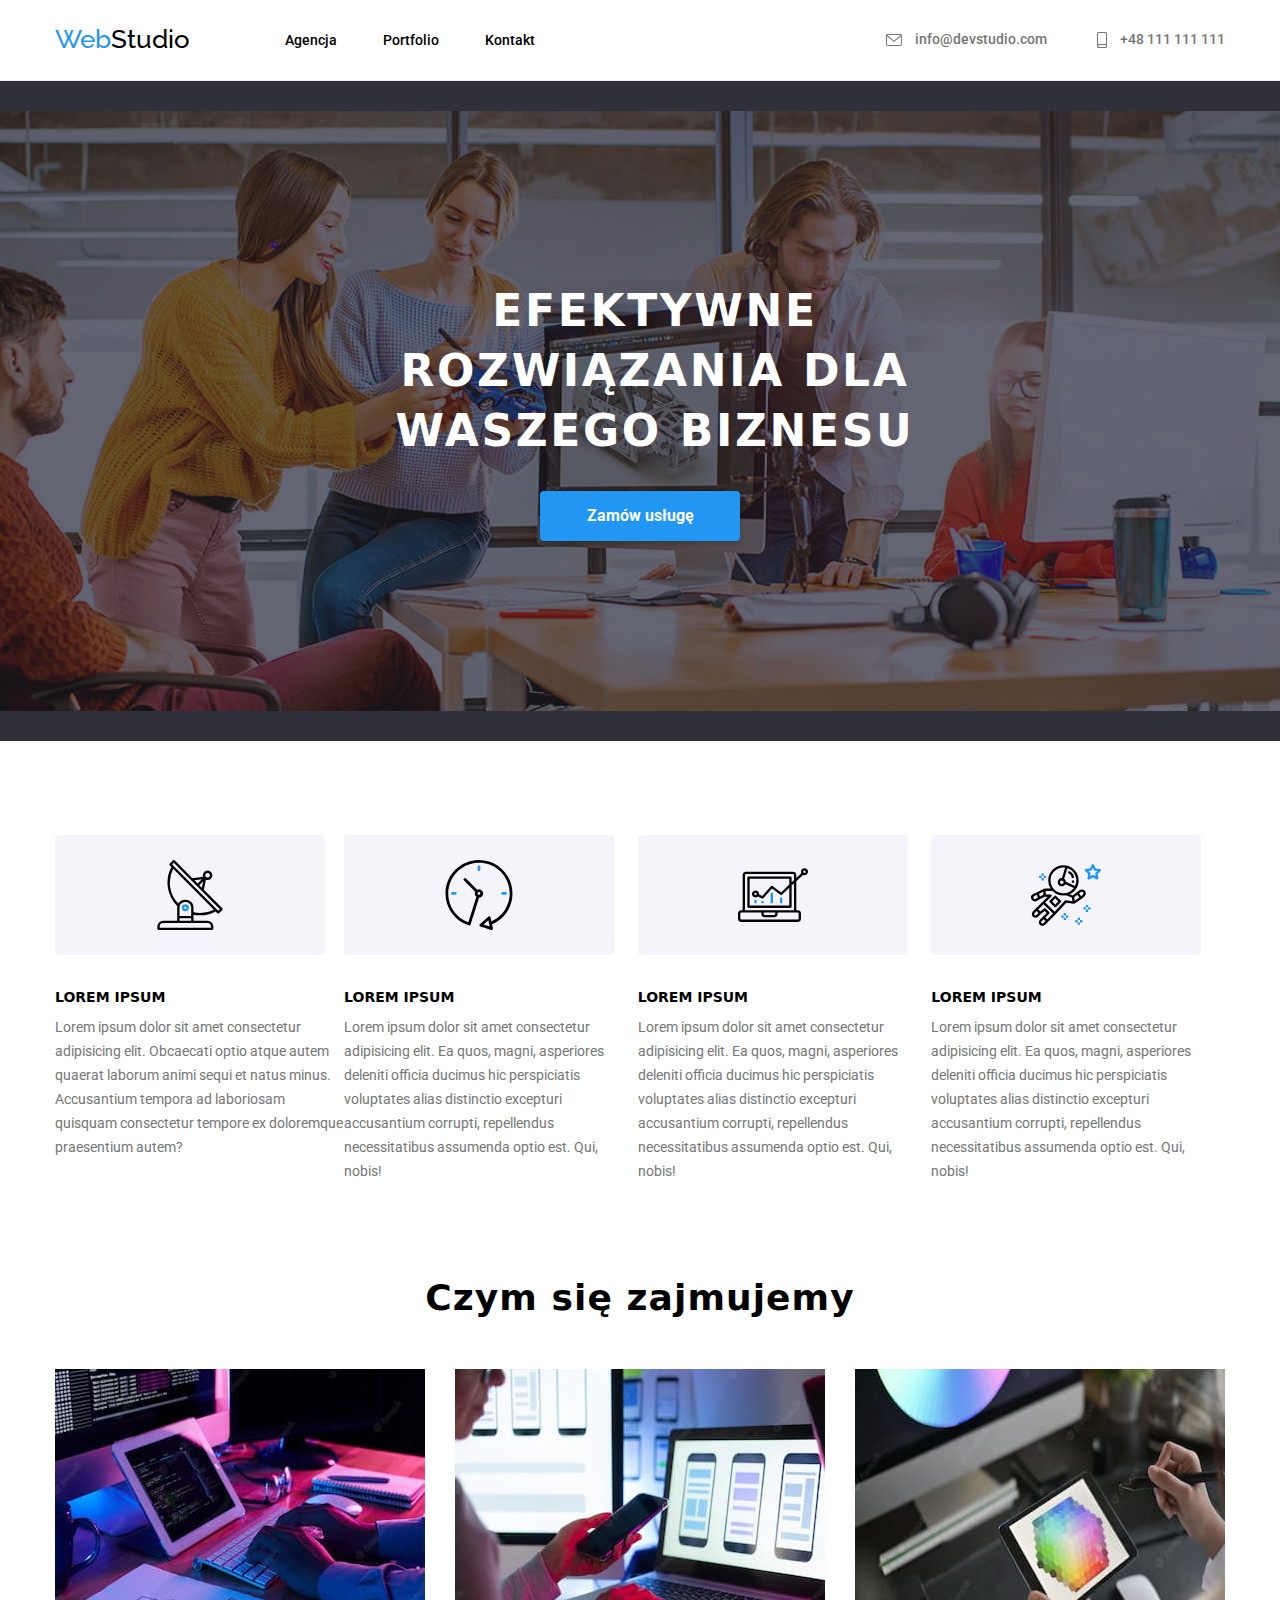
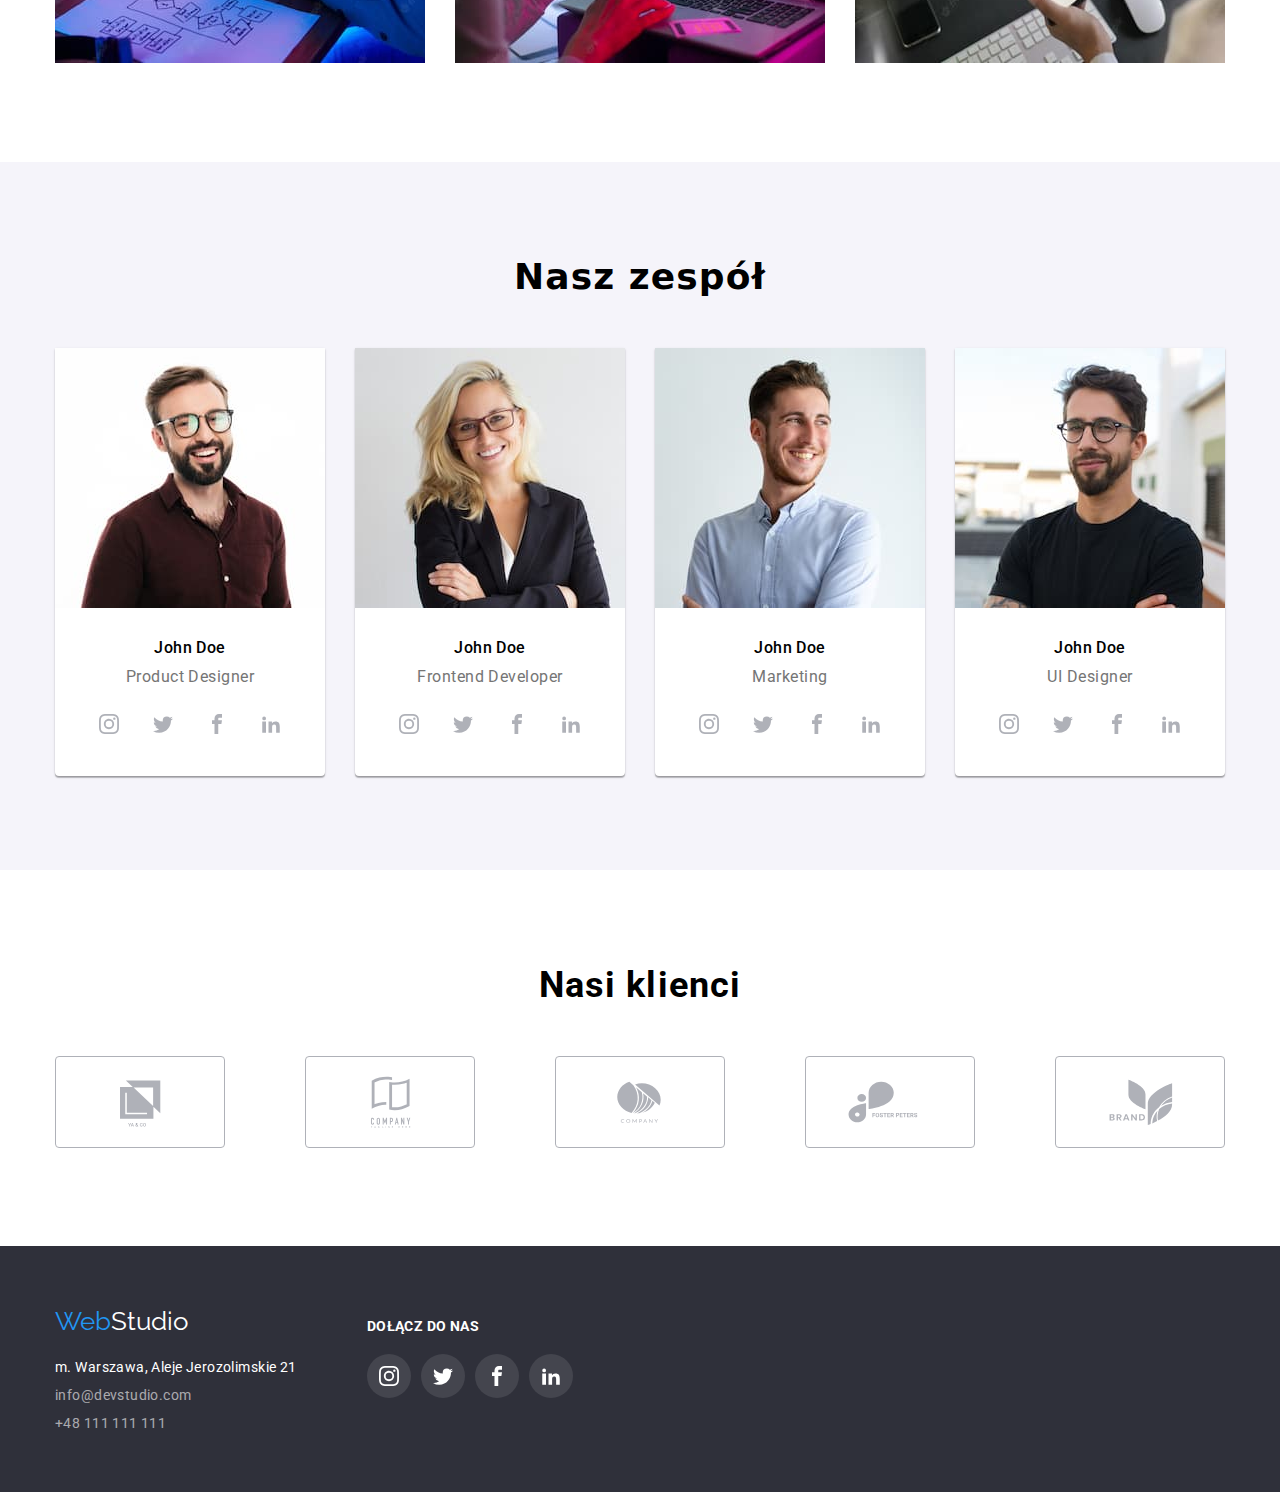
==== commit 59e61799: "poprawki" ====
--- a/index.html
+++ b/index.html
@@ -37,7 +37,7 @@
             info@devstudio.com</a
           >
           <a href="tel:+48111111111">
-            <svg class="icon-header" width="16" height="12">
+            <svg class="icon-header" width="10" height="16">
               <use href="./images/icons.svg#icon-smartphone"></use>
             </svg>
             +48 111 111 111</a
@@ -181,8 +181,8 @@
                   <span class="upper-text">John Doe</span>
                   <span class="lower-text">Product Designer</span>
                   <ul class="list-links">
-                    <li class="social-links">
-                      <a href="#" target="_blank"></a>
+                    <li tabindex="0" class="social-links">
+                      <a tabindex="-1" href="#" target="_blank">
                       <svg class="item-social" width="44" height="44">
                         <use
                           href="./images/icons.svg#icon-instagram"
@@ -192,9 +192,10 @@
                           height="20"
                         ></use>
                       </svg>
-                    </li>
-                    <li class="social-links">
-                      <a href="#" target="_blank"></a>
+                    </a>
+                    </li>
+                    <li tabindex="0" class="social-links">
+                      <a tabindex="-1" href="#" target="_blank">
                       <svg class="item-social" width="44" height="44">
                         <use
                           href="./images/icons.svg#icon-twitter"
@@ -204,9 +205,10 @@
                           height="20"
                         ></use>
                       </svg>
-                    </li>
-                    <li class="social-links">
-                      <a href="#" target="_blank"></a>
+                    </a>
+                    </li>
+                    <li tabindex="0" class="social-links">
+                      <a tabindex="-1" href="#" target="_blank">
                       <svg class="item-social" width="44" height="44">
                         <use
                           href="./images/icons.svg#icon-facebook"
@@ -216,9 +218,10 @@
                           height="20"
                         ></use>
                       </svg>
-                    </li>
-                    <li class="social-links">
-                      <a href="#" target="_blank"></a>
+                    </a>
+                    </li>
+                    <li tabindex="0" class="social-links">
+                      <a tabindex="-1" href="#" target="_blank">
                       <svg class="item-social" width="44" height="44">
                         <use
                           href="./images/icons.svg#icon-linkedin2"
@@ -228,6 +231,7 @@
                           height="20"
                         ></use>
                       </svg>
+                    </a>
                     </li>
                   </ul>
                 </figcaption>
@@ -245,8 +249,8 @@
                   <span class="upper-text">John Doe</span>
                   <span class="lower-text">Frontend Developer</span>
                   <ul class="list-links">
-                    <li class="social-links">
-                      <a href="#" target="_blank"></a>
+                    <li tabindex="0" class="social-links">
+                      <a tabindex="-1" href="#" target="_blank">
                       <svg class="item-social" width="44" height="44">
                         <use
                           href="./images/icons.svg#icon-instagram"
@@ -256,9 +260,10 @@
                           height="20"
                         ></use>
                       </svg>
-                    </li>
-                    <li class="social-links">
-                      <a href="#" target="_blank"></a>
+                    </a>
+                    </li>
+                    <li tabindex="0" class="social-links">
+                      <a tabindex="-1" href="#" target="_blank">
                       <svg class="item-social" width="44" height="44">
                         <use
                           href="./images/icons.svg#icon-twitter"
@@ -268,9 +273,10 @@
                           height="20"
                         ></use>
                       </svg>
-                    </li>
-                    <li class="social-links">
-                      <a href="#" target="_blank"></a>
+                    </a>
+                    </li>
+                    <li tabindex="0" class="social-links">
+                      <a tabindex="-1" href="#" target="_blank">
                       <svg class="item-social" width="44" height="44">
                         <use
                           href="./images/icons.svg#icon-facebook"
@@ -280,9 +286,10 @@
                           height="20"
                         ></use>
                       </svg>
-                    </li>
-                    <li class="social-links">
-                      <a href="#" target="_blank"></a>
+                    </a>
+                    </li>
+                    <li tabindex="0" class="social-links">
+                      <a tabindex="-1" href="#" target="_blank">
                       <svg class="item-social" width="44" height="44">
                         <use
                           href="./images/icons.svg#icon-linkedin2"
@@ -292,6 +299,7 @@
                           height="20"
                         ></use>
                       </svg>
+                    </a>
                     </li>
                   </ul>
                 </figcaption>
@@ -309,8 +317,8 @@
                   <span class="upper-text">John Doe</span>
                   <span class="lower-text">Marketing</span>
                   <ul class="list-links">
-                    <li class="social-links">
-                      <a href="#" target="_blank"></a>
+                    <li tabindex="0" class="social-links">
+                      <a tabindex="-1" href="#" target="_blank">
                       <svg class="item-social" width="44" height="44">
                         <use
                           href="./images/icons.svg#icon-instagram"
@@ -320,9 +328,10 @@
                           height="20"
                         ></use>
                       </svg>
-                    </li>
-                    <li class="social-links">
-                      <a href="#" target="_blank"></a>
+                    </a>
+                    </li>
+                    <li tabindex="0" class="social-links">
+                      <a tabindex="-1" href="#" target="_blank">
                       <svg class="item-social" width="44" height="44">
                         <use
                           href="./images/icons.svg#icon-twitter"
@@ -332,9 +341,10 @@
                           height="20"
                         ></use>
                       </svg>
-                    </li>
-                    <li class="social-links">
-                      <a href="#" target="_blank"></a>
+                    </a>
+                    </li>
+                    <li tabindex="0" class="social-links">
+                      <a tabindex="-1" href="#" target="_blank">
                       <svg class="item-social" width="44" height="44">
                         <use
                           href="./images/icons.svg#icon-facebook"
@@ -344,9 +354,10 @@
                           height="20"
                         ></use>
                       </svg>
-                    </li>
-                    <li class="social-links">
-                      <a href="#" target="_blank"></a>
+                    </a>
+                    </li>
+                    <li tabindex="0" class="social-links">
+                      <a tabindex="-1" href="#" target="_blank">
                       <svg class="item-social" width="44" height="44">
                         <use
                           href="./images/icons.svg#icon-linkedin2"
@@ -356,6 +367,7 @@
                           height="20"
                         ></use>
                       </svg>
+                    </a>
                     </li>
                   </ul>
                 </figcaption>
@@ -373,8 +385,8 @@
                   <span class="upper-text">John Doe</span>
                   <span class="lower-text">UI Designer</span>
                   <ul class="list-links">
-                    <li class="social-links">
-                      <a href="#" target="_blank"></a>
+                    <li tabindex="0" class="social-links">
+                      <a tabindex="-1" href="#" target="_blank">
                       <svg class="item-social" width="44" height="44">
                         <use
                           href="./images/icons.svg#icon-instagram"
@@ -384,11 +396,11 @@
                           height="20"
                         ></use>
                       </svg>
-                    </li>
-                    <li class="social-links">
-                      <a href="#" target="_blank"></a>
-                      <svg class="item-social" width="44" height="44">
-                        
+                    </a>
+                    </li>
+                    <li tabindex="0" class="social-links">
+                      <a tabindex="-1" href="#" target="_blank">
+                      <svg class="item-social" width="44" height="44">
                         <use
                           href="./images/icons.svg#icon-twitter"
                           x="12"
@@ -397,9 +409,10 @@
                           height="20"
                         ></use>
                       </svg>
-                    </li>
-                    <li class="social-links">
-                      <a href="#" target="_blank"></a>
+                    </a>
+                    </li>
+                    <li tabindex="0" class="social-links">
+                      <a tabindex="-1" href="#" target="_blank">
                       <svg class="item-social" width="44" height="44">
                         <use
                           href="./images/icons.svg#icon-facebook"
@@ -409,9 +422,10 @@
                           height="20"
                         ></use>
                       </svg>
-                    </li>
-                    <li class="social-links">
-                      <a href="#" target="_blank"></a>
+                    </a>
+                    </li>
+                    <li tabindex="0" class="social-links">
+                      <a tabindex="-1" href="#" target="_blank">
                       <svg class="item-social" width="44" height="44">
                         <use
                           href="./images/icons.svg#icon-linkedin2"
@@ -421,6 +435,7 @@
                           height="20"
                         ></use>
                       </svg>
+                    </a>
                     </li>
                   </ul>
                 </figcaption>
@@ -436,8 +451,9 @@
           <h2>Nasi klienci</h2>
           <ul class="client-list">
             <li class="client-box">
-              <a href="#" target="_blank"></a>
+              
               <svg class="icon-client" width="170" height="92">
+                <a href="#" target="_blank" class="link-svg">
                 <use
                   href="./images/icons.svg#icon-Logo"
                   x="5"
@@ -445,11 +461,14 @@
                   width="160"
                   height="60"
                 ></use>
-              </svg>
+                </a>
+              </svg>
+           
             </li>
             <li class="client-box">
-              <a href="#" target="_blank"></a>
+           
               <svg class="icon-client" width="170" height="92">
+                <a href="#" target="_blank" class="link-svg">
                 <use
                   href="./images/icons.svg#icon-Logo1"
                   x="5"
@@ -457,11 +476,13 @@
                   width="160"
                   height="60"
                 ></use>
+              </a>
               </svg>
             </li>
             <li class="client-box">
-              <a href="#" target="_blank"></a>
+         
               <svg class="icon-client" width="170" height="92">
+                <a href="#" target="_blank" class="link-svg">
                 <use
                   href="./images/icons.svg#icon-Logo2"
                   x="5"
@@ -469,11 +490,13 @@
                   width="160"
                   height="60"
                 ></use>
+              </a>
               </svg>
             </li>
             <li class="client-box">
-              <a href="#" target="_blank"></a>
+             
               <svg class="icon-client" width="170" height="92">
+                <a href="#" target="_blank" class="link-svg">
                 <use
                   href="./images/icons.svg#icon-Logo3"
                   x="5"
@@ -481,11 +504,13 @@
                   width="160"
                   height="60"
                 ></use>
+              </a>
               </svg>
             </li>
             <li class="client-box">
-              <a href="#" target="_blank"></a>
+              
               <svg class="icon-client" width="170" height="92">
+                <a href="#" target="_blank" class="link-svg">
                 <use
                   href="./images/icons.svg#icon-Logo4"
                   x="5"
@@ -493,6 +518,7 @@
                   width="160"
                   height="60"
                 ></use>
+              </a>
               </svg>
             </li>
           </ul>
@@ -527,8 +553,8 @@
         <div class="join-us">
           <h3>Dołącz do nas</h3>
           <ul class="join-us-links">
-            <li class="list-element">
-              <a href="#" target="_blank"></a>
+            <li tabindex="0" class="list-element">
+              <a tabindex="-1" href="#" target="_blank">
               <svg class="icon-footer" width="44" height="44">
                 <use
                   href="./images/icons.svg#icon-instagram"
@@ -538,9 +564,10 @@
                   height="20"
                 ></use>
               </svg>
-            </li>
-            <li class="list-element">
-              <a href="#" target="_blank"></a>
+            </a>
+            </li>
+            <li tabindex="0" class="list-element">
+              <a tabindex="-1" href="#" target="_blank">
               <svg class="icon-footer" width="44" height="44">
                 <use
                   href="./images/icons.svg#icon-twitter"
@@ -550,9 +577,10 @@
                   height="20"
                 ></use>
               </svg>
-            </li>
-            <li class="list-element">
-              <a href="#" target="_blank"></a>
+            </a>
+            </li>
+            <li tabindex="0" class="list-element">
+              <a tabindex="-1" href="#" target="_blank"></a>
               <svg class="icon-footer" width="44" height="44">
                 <use
                   href="./images/icons.svg#icon-facebook"
@@ -563,8 +591,8 @@
                 ></use>
               </svg>
             </li>
-            <li class="list-element">
-              <a href="#" target="_blank"></a>
+            <li tabindex="0" class="list-element">
+              <a tabindex="-1" href="#" target="_blank">
               <svg class="icon-footer" width="44" height="44">
                 <use
                   href="./images/icons.svg#icon-linkedin2"
@@ -574,6 +602,7 @@
                   height="20"
                 ></use>
               </svg>
+            </a>
             </li>
           </ul>
         </figcaption>
--- a/css/style.css
+++ b/css/style.css
@@ -7,9 +7,9 @@
   --background-footer: #2f303a;
   --box-shadow: rgba(0, 0, 0, 0.15);
   --bacground-image: rgba(47, 48, 58, 0.4);
-  --social-links:#AFB1B8;
-  --our-clients:#E5E5E5;
-  --social-links-footer:rgba(255, 255, 255, 0.1);
+  --social-links: #afb1b8;
+  --our-clients: #e5e5e5;
+  --social-links-footer: rgba(255, 255, 255, 0.1);
 }
 
 header {
@@ -101,7 +101,7 @@
   color: var(--blue);
 }
 
-.icon-header{
+.icon-header {
   fill: currentColor;
   margin-right: 10px;
   vertical-align: middle;
@@ -109,7 +109,7 @@
 
 .icon-header:hover,
 .icon-header:focus {
-  fill:var(--blue)
+  fill: var(--blue);
 }
 
 .section {
@@ -166,10 +166,10 @@
   justify-content: center;
   text-align: left;
 }
-.svg-lorem{
+.svg-lorem {
   background-color: #f5f4fa;
   border-radius: 4px;
-  margin-bottom:30px;
+  margin-bottom: 30px;
 }
 
 .articles h3 {
@@ -244,28 +244,31 @@
   margin-bottom: 50px;
   line-height: 42px;
 }
-.list-links{
-  display: flex;
-  gap:10px;
+.list-links {
+  display: flex;
+  gap: 10px;
   margin-left: 32px;
   margin-top: 16px;
 }
-.social-links{
-  background-color:var(--white) ;
-  fill:var(--social-links);
-  border-radius:50%;
-}
-
-.social-links:hover,
-.social-links:focus{
+.social-links {
+  background-color: var(--white);
+  fill: var(--social-links);
+  border-radius: 50%;
+}
+
+.social-links:hover {
   background-color: var(--blue);
   cursor: pointer;
- 
-}
-
-.item-social:hover,
-.item-social:focus{
-  fill:var(--white)
+}
+*[tabindex="0"]:focus {
+  background-color: var(--blue);
+  fill: var(--white);
+  border-radius: 50%;
+}
+
+
+.item-social:hover {
+  fill: var(--white);
 }
 
 .button {
@@ -273,8 +276,12 @@
   font-weight: 500;
   font-size: 16px;
   line-height: 26px;
+  height: 38px;
+  padding-left: 22px;
+  padding-right: 22px;
   outline: none;
   border: none;
+  border-radius: 4px;
   cursor: pointer;
 }
 .button-index {
@@ -376,39 +383,42 @@
   letter-spacing: 0.03em;
 }
 
-.our-clients{
-justify-content: center;
-align-items: center;
-}
-.client-list{
-  display:flex;
+.our-clients {
+  justify-content: center;
+  align-items: center;
+}
+.client-list {
+  display: flex;
   justify-content: space-between;
   margin-top: 50px;
 }
 
-.our-clients h2{
-  font-family: "Roboto";
-font-size: 36px;
-font-weight: 700;
-line-height: 42px;
-letter-spacing: 0.03em;
-text-align: center;
-
-}
-.client-box{
+.our-clients h2 {
+  font-family: "Roboto";
+  font-size: 36px;
+  font-weight: 700;
+  line-height: 42px;
+  letter-spacing: 0.03em;
+  text-align: center;
+}
+.client-box {
   cursor: pointer;
 }
 
-.icon-client:hover,
-.icon-client:focus{
-  fill:var(--blue);
+.icon-client:hover {
+  fill: var(--blue);
   border-color: var(--blue);
 }
 
-.icon-client{
-  border: solid 1px #AFB1B8;
+.link-svg:focus {
+  fill: var(--blue);
+  border-color: var(--blue);
+}
+
+.icon-client {
+  border: solid 1px #afb1b8;
   border-radius: 4px;
-  fill:var(--social-links)
+  fill: var(--social-links);
 }
 
 .localization {
@@ -449,48 +459,47 @@
   padding-top: 60px;
   padding-bottom: 60px;
   line-height: normal;
-  display:flex;
-  
+  display: flex;
 }
 .footer ul {
   display: flex;
   flex-direction: column;
   gap: 9px;
 }
-.join-us{
+.join-us {
   margin-top: 12px;
 }
-.join-us h3{
-  color:var(--white);
-  font-family: 'Roboto';
-font-style: normal;
-font-weight: 700;
-font-size: 14px;
-line-height: 16px;
-letter-spacing: 0.03em;
-text-transform: uppercase;
-}
-.join-us-links{
+.join-us h3 {
+  color: var(--white);
+  font-family: "Roboto";
+  font-style: normal;
+  font-weight: 700;
+  font-size: 14px;
+  line-height: 16px;
+  letter-spacing: 0.03em;
+  text-transform: uppercase;
+}
+.join-us-links {
   margin-top: 20px;
-  display:flex;
-  gap:10px;
-}
-.divs{
-  display:flex;
-  gap:70px
-}
-.list-element{
-  background-color:var(--social-links-footer);
-  fill:var(--white);
-  border-radius:50%
+  display: flex;
+  gap: 10px;
+}
+.divs {
+  display: flex;
+  gap: 70px;
+}
+.list-element {
+  background-color: var(--social-links-footer);
+  fill: var(--white);
+  border-radius: 50%;
 }
 
 .list-element:hover,
-.list-element:focus{
-  background-color:var(--blue);
-  cursor:pointer
-}
-
-.icon-footer{
+.list-element:focus {
+  background-color: var(--blue);
+  cursor: pointer;
+}
+
+.icon-footer {
   vertical-align: middle;
-}+}
